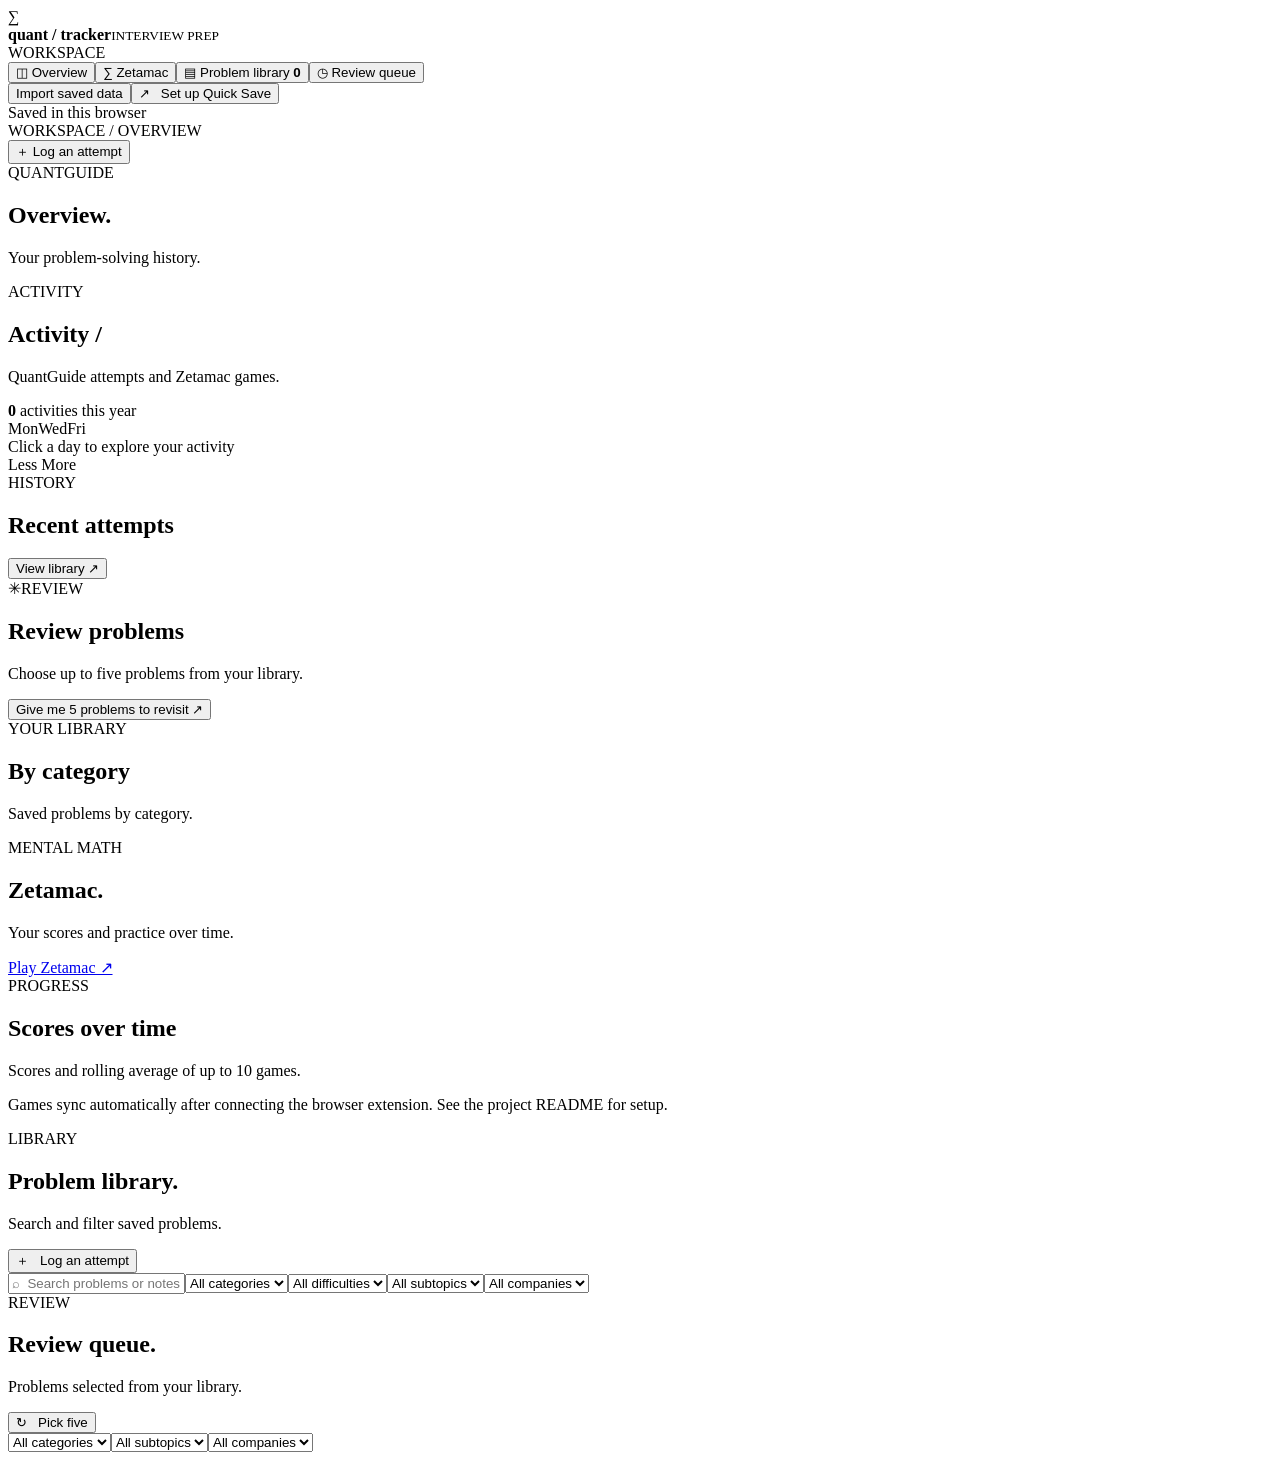
==== site/app/tracker.html @ 01b4253f "Add account-backed tracker and startup fix" ====
<!doctype html><html lang="en"><head><meta charset="UTF-8"><meta name="viewport" content="width=device-width, initial-scale=1"><title>QuantGuide Practice Tracker</title><meta name="quant-tracker-app" content="1"><link rel="stylesheet" href="style.css"></head><body>
<div class="shell"><aside class="sidebar"><div class="brand"><div class="brand-icon">∑</div><div><strong>quant<span> / </span>tracker</strong><small>INTERVIEW PREP</small></div></div><div class="side-label">WORKSPACE</div><nav><button class="nav active" data-view="dashboard"><span>◫</span> Overview</button><button class="nav" data-view="zetamac"><span>∑</span> Zetamac</button><button class="nav" data-view="library"><span>▤</span> Problem library <b id="nav-count">0</b></button><button class="nav" data-view="review"><span>◷</span> Review queue</button></nav><div class="sidebar-bottom"><button class="setup-link" id="importOpen">Import saved data</button><input id="importFile" type="file" accept="application/json,.json" hidden><button class="setup-link" id="setupOpen">↗ &nbsp; Set up Quick Save</button><div class="storage-note"><i></i> Saved in this browser</div></div></aside>
<main><header class="topbar"><div><span class="crumb">WORKSPACE</span><span class="slash"> / </span><span id="crumb">OVERVIEW</span></div><button class="button primary small" id="addTop"><span>＋</span> Log an attempt</button></header><div class="content"><section id="dashboard" class="view"><div class="heading"><div><div class="eyebrow"><span class="live-dot"></span> QUANTGUIDE</div><h1>Overview<span class="accent">.</span></h1><p>Your problem-solving history.</p></div><div class="heading-date" id="today"></div></div><div class="stats" id="stats"></div><div class="dashboard-grid"><div class="main-column"><section class="panel activity"><div class="panel-head"><div><div class="section-kicker">ACTIVITY</div><h2>Activity <span class="muted">/</span> <span id="activity-year"></span></h2><p>QuantGuide attempts and Zetamac games.</p></div><div class="activity-total"><strong id="year-attempts">0</strong><span> activities this year</span></div></div><div class="heatmap-wrap"><div class="months" id="months"></div><div class="heatmap-body"><div class="weekdays"><span>Mon</span><span>Wed</span><span>Fri</span></div><div class="heatmap" id="heatmap"></div></div></div><div class="heat-footer"><span>Click a day to explore your activity</span><div>Less <i class="level0"></i><i class="level1"></i><i class="level2"></i><i class="level3"></i><i class="level4"></i> More</div></div><div id="day-detail" class="day-detail"></div></section><section class="panel recent"><div class="panel-head"><div><div class="section-kicker">HISTORY</div><h2>Recent attempts</h2></div><button class="text-button" data-go="library">View library <span>↗</span></button></div><div id="recent-list"></div></section></div><div class="right-column"><section class="review-card"><div class="review-top"><span>✳</span><span>REVIEW</span></div><h2>Review problems</h2><p>Choose up to five problems from your library.</p><button class="button dark" id="reviewButton">Give me 5 problems to revisit <span>↗</span></button></section><section class="panel breakdown"><div class="section-kicker">YOUR LIBRARY</div><h2>By category</h2><p>Saved problems by category.</p><div id="categories"></div></section></div></div></section>
<section id="zetamac" class="view hidden"><div class="heading"><div><div class="eyebrow"><span class="live-dot"></span> MENTAL MATH</div><h1>Zetamac<span class="accent">.</span></h1><p>Your scores and practice over time.</p></div><a class="button primary" href="https://arithmetic.zetamac.com/" target="_blank" rel="noopener">Play Zetamac ↗</a></div><div class="stats" id="zetamac-stats"></div><section class="panel"><div class="panel-head"><div><div class="section-kicker">PROGRESS</div><h2>Scores over time</h2><p>Scores and rolling average of up to 10 games.</p></div></div><div id="zetamac-chart"></div></section><p class="fine-print">Games sync automatically after connecting the browser extension. See the project README for setup.</p></section>
<section id="library" class="view hidden"><div class="heading"><div><div class="eyebrow"><span class="live-dot"></span> LIBRARY</div><h1>Problem library<span class="accent">.</span></h1><p>Search and filter saved problems.</p></div><button class="button primary" id="addLibrary">＋ &nbsp; Log an attempt</button></div><section class="panel library-panel"><div class="filters"><input id="search" placeholder="⌕  Search problems or notes"><select id="filter-category"><option value="">All categories</option></select><select id="filter-difficulty"><option value="">All difficulties</option><option>Easy</option><option>Medium</option><option>Hard</option></select><select id="filter-tag"><option value="">All subtopics</option></select><select id="filter-company"><option value="">All companies</option></select></div><div id="library-list"></div></section></section>
<section id="review" class="view hidden"><div class="heading"><div><div class="eyebrow"><span class="live-dot"></span> REVIEW</div><h1>Review queue<span class="accent">.</span></h1><p>Problems selected from your library.</p></div><button class="button primary" id="reshuffle">↻ &nbsp; Pick five</button></div><div class="filters review-filters"><select id="review-category"><option value="">All categories</option></select><select id="review-tag"><option value="">All subtopics</option></select><select id="review-company"><option value="">All companies</option></select></div><div id="review-list"></div></section></div></main></div>
<dialog id="formDialog"><form id="attemptForm"><div class="modal-head"><div><div class="section-kicker">QUICK SAVE</div><h2 id="form-title">Log an attempt</h2><p>Enter the problem and select a result.</p></div><button type="button" class="close" data-close>×</button></div><input type="hidden" id="attempt-id"><label>Problem URL <span>QUANTGUIDE</span><input id="url" type="url" placeholder="https://quantguide.io/questions/..." required></label><label>Problem title<input id="title" placeholder="e.g. The birthday problem" required></label><div class="form-row"><label>Category<select id="category"><option value="">Select category</option><option>Probability</option><option>Statistics</option><option>Brainteasers</option><option>Pure Math</option><option>Finance</option></select></label><label>Difficulty<select id="difficulty"><option value="">Select difficulty</option><option>Easy</option><option>Medium</option><option>Hard</option></select></label></div><label>Subtopics <span>OPTIONAL · COMMA SEPARATED</span><input id="tags" autocomplete="off" placeholder="Type or select subtopics, separated by commas"></label><div id="tag-suggestions" class="tag-suggestions" aria-label="Subtopic suggestions"></div><label>Companies <span>OPTIONAL · COMMA SEPARATED</span><input id="companies" placeholder="e.g. Jane Street, SIG" list="company-list"><datalist id="company-list"></datalist></label><label>How did it go?</label><div class="outcome-grid" id="outcomes"><label><input type="radio" name="result" value="confident" required><span><b>✓</b> Solved confidently</span></label><label><input type="radio" name="result" value="struggled"><span><b>◐</b> Solved, but struggled</span></label><label><input type="radio" name="result" value="hint"><span><b>◇</b> Solved with a hint</span></label><label><input type="radio" name="result" value="failed"><span><b>×</b> Couldn’t solve</span></label></div><label>Note <span>OPTIONAL</span><textarea id="note" placeholder="What did you learn or struggle with?" rows="2"></textarea></label><div class="modal-actions"><button type="button" class="button ghost" data-close>Cancel</button><button class="button primary" type="submit">Save attempt <span>↗</span></button></div></form></dialog>
<dialog id="setupDialog"><div class="modal-head"><div><div class="section-kicker">QUICK SAVE</div><h2>Save from QuantGuide</h2><p>Add a shortcut to your bookmarks bar.</p></div><button class="close" data-close aria-label="Close">×</button></div><div class="bookmark-panel"><div class="bookmark-label">DRAG TO YOUR BOOKMARKS BAR <span>↗</span></div><a id="bookmarklet" class="bookmark-chip" href="#" title="Drag this link to your bookmarks bar">Save problem</a><p>Don’t see the bar? Press <kbd>⌘</kbd> <kbd>⇧</kbd> <kbd>B</kbd> in Chrome.</p></div><div class="setup-steps"><div><span>1</span><p>Open a question on QuantGuide.</p></div><div><span>2</span><p>Click <strong>Save problem</strong> in your bookmarks bar.</p></div><div><span>3</span><p>Check the details, choose a result, and save.</p></div></div><p class="setup-note">If the details don’t fill in, you can enter them yourself or paste the link into the tracker.</p></dialog>
<dialog id="historyDialog"><div class="modal-head"><div><div class="section-kicker">ATTEMPT HISTORY</div><h2 id="history-title"></h2><p>Edit or remove an attempt at any time.</p></div><button class="close" data-close>×</button></div><div id="history-list"></div></dialog><script src="/bootstrap.js"></script></body></html>
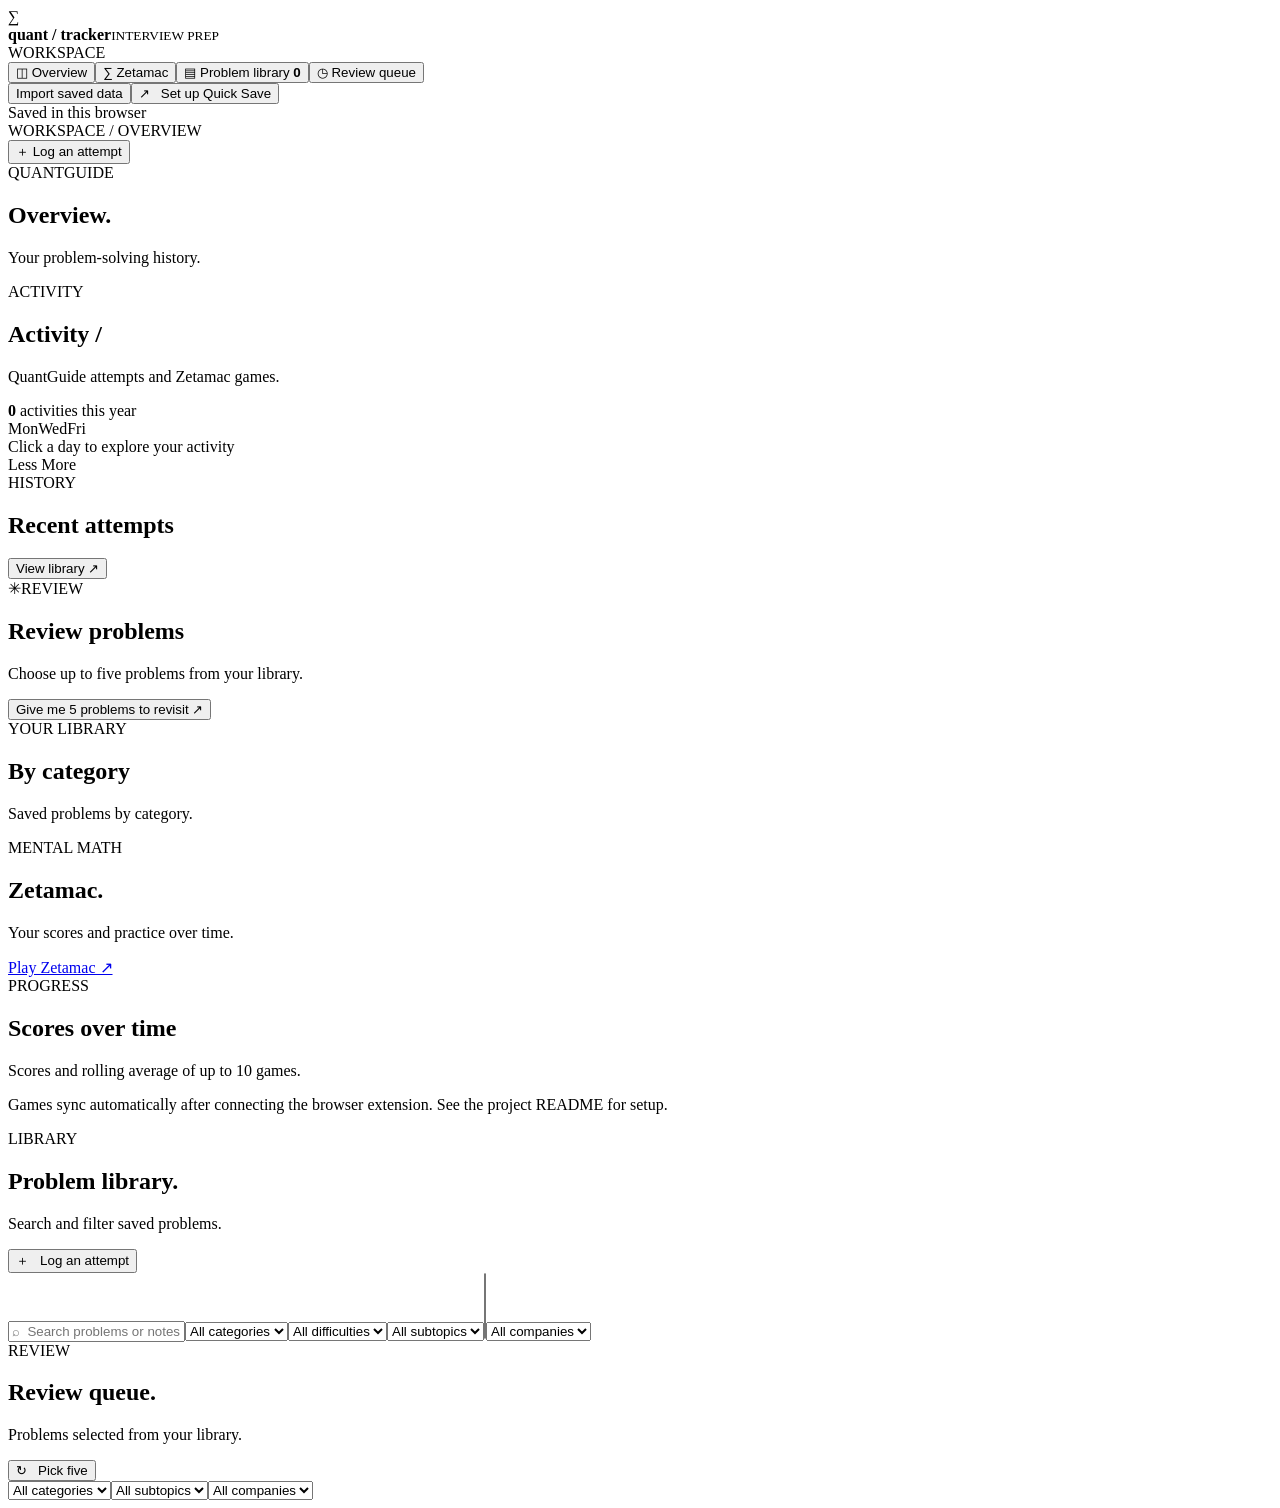
==== commit 30cc0f45: "Update tracker tagging and save workflow" ====
--- a/site/app/tracker.html
+++ b/site/app/tracker.html
@@ -1,9 +1,9 @@
-<!doctype html><html lang="en"><head><meta charset="UTF-8"><meta name="viewport" content="width=device-width, initial-scale=1"><title>QuantGuide Practice Tracker</title><meta name="quant-tracker-app" content="1"><link rel="stylesheet" href="style.css"></head><body>
+<!doctype html><html lang="en"><head><meta charset="UTF-8"><meta name="viewport" content="width=device-width, initial-scale=1"><title>QuantGuide Practice Tracker</title><link rel="icon" type="image/svg+xml" href="/tracker-icon.svg"><meta name="quant-tracker-app" content="1"><link rel="stylesheet" href="style.css"></head><body>
 <div class="shell"><aside class="sidebar"><div class="brand"><div class="brand-icon">∑</div><div><strong>quant<span> / </span>tracker</strong><small>INTERVIEW PREP</small></div></div><div class="side-label">WORKSPACE</div><nav><button class="nav active" data-view="dashboard"><span>◫</span> Overview</button><button class="nav" data-view="zetamac"><span>∑</span> Zetamac</button><button class="nav" data-view="library"><span>▤</span> Problem library <b id="nav-count">0</b></button><button class="nav" data-view="review"><span>◷</span> Review queue</button></nav><div class="sidebar-bottom"><button class="setup-link" id="importOpen">Import saved data</button><input id="importFile" type="file" accept="application/json,.json" hidden><button class="setup-link" id="setupOpen">↗ &nbsp; Set up Quick Save</button><div class="storage-note"><i></i> Saved in this browser</div></div></aside>
 <main><header class="topbar"><div><span class="crumb">WORKSPACE</span><span class="slash"> / </span><span id="crumb">OVERVIEW</span></div><button class="button primary small" id="addTop"><span>＋</span> Log an attempt</button></header><div class="content"><section id="dashboard" class="view"><div class="heading"><div><div class="eyebrow"><span class="live-dot"></span> QUANTGUIDE</div><h1>Overview<span class="accent">.</span></h1><p>Your problem-solving history.</p></div><div class="heading-date" id="today"></div></div><div class="stats" id="stats"></div><div class="dashboard-grid"><div class="main-column"><section class="panel activity"><div class="panel-head"><div><div class="section-kicker">ACTIVITY</div><h2>Activity <span class="muted">/</span> <span id="activity-year"></span></h2><p>QuantGuide attempts and Zetamac games.</p></div><div class="activity-total"><strong id="year-attempts">0</strong><span> activities this year</span></div></div><div class="heatmap-wrap"><div class="months" id="months"></div><div class="heatmap-body"><div class="weekdays"><span>Mon</span><span>Wed</span><span>Fri</span></div><div class="heatmap" id="heatmap"></div></div></div><div class="heat-footer"><span>Click a day to explore your activity</span><div>Less <i class="level0"></i><i class="level1"></i><i class="level2"></i><i class="level3"></i><i class="level4"></i> More</div></div><div id="day-detail" class="day-detail"></div></section><section class="panel recent"><div class="panel-head"><div><div class="section-kicker">HISTORY</div><h2>Recent attempts</h2></div><button class="text-button" data-go="library">View library <span>↗</span></button></div><div id="recent-list"></div></section></div><div class="right-column"><section class="review-card"><div class="review-top"><span>✳</span><span>REVIEW</span></div><h2>Review problems</h2><p>Choose up to five problems from your library.</p><button class="button dark" id="reviewButton">Give me 5 problems to revisit <span>↗</span></button></section><section class="panel breakdown"><div class="section-kicker">YOUR LIBRARY</div><h2>By category</h2><p>Saved problems by category.</p><div id="categories"></div></section></div></div></section>
 <section id="zetamac" class="view hidden"><div class="heading"><div><div class="eyebrow"><span class="live-dot"></span> MENTAL MATH</div><h1>Zetamac<span class="accent">.</span></h1><p>Your scores and practice over time.</p></div><a class="button primary" href="https://arithmetic.zetamac.com/" target="_blank" rel="noopener">Play Zetamac ↗</a></div><div class="stats" id="zetamac-stats"></div><section class="panel"><div class="panel-head"><div><div class="section-kicker">PROGRESS</div><h2>Scores over time</h2><p>Scores and rolling average of up to 10 games.</p></div></div><div id="zetamac-chart"></div></section><p class="fine-print">Games sync automatically after connecting the browser extension. See the project README for setup.</p></section>
-<section id="library" class="view hidden"><div class="heading"><div><div class="eyebrow"><span class="live-dot"></span> LIBRARY</div><h1>Problem library<span class="accent">.</span></h1><p>Search and filter saved problems.</p></div><button class="button primary" id="addLibrary">＋ &nbsp; Log an attempt</button></div><section class="panel library-panel"><div class="filters"><input id="search" placeholder="⌕  Search problems or notes"><select id="filter-category"><option value="">All categories</option></select><select id="filter-difficulty"><option value="">All difficulties</option><option>Easy</option><option>Medium</option><option>Hard</option></select><select id="filter-tag"><option value="">All subtopics</option></select><select id="filter-company"><option value="">All companies</option></select></div><div id="library-list"></div></section></section>
+<section id="library" class="view hidden"><div class="heading"><div><div class="eyebrow"><span class="live-dot"></span> LIBRARY</div><h1>Problem library<span class="accent">.</span></h1><p>Search and filter saved problems.</p></div><button class="button primary" id="addLibrary">＋ &nbsp; Log an attempt</button></div><section class="panel library-panel"><div class="filters"><input id="search" placeholder="⌕  Search problems or notes"><select id="filter-category"><option value="">All categories</option></select><select id="filter-difficulty"><option value="">All difficulties</option><option>Easy</option><option>Medium</option><option>Hard</option></select><select id="filter-tag"><option value="">All subtopics</option></select><select id="filter-technique" multiple aria-label="Filter by techniques"></select><select id="filter-company"><option value="">All companies</option></select></div><div id="library-list"></div></section></section>
 <section id="review" class="view hidden"><div class="heading"><div><div class="eyebrow"><span class="live-dot"></span> REVIEW</div><h1>Review queue<span class="accent">.</span></h1><p>Problems selected from your library.</p></div><button class="button primary" id="reshuffle">↻ &nbsp; Pick five</button></div><div class="filters review-filters"><select id="review-category"><option value="">All categories</option></select><select id="review-tag"><option value="">All subtopics</option></select><select id="review-company"><option value="">All companies</option></select></div><div id="review-list"></div></section></div></main></div>
-<dialog id="formDialog"><form id="attemptForm"><div class="modal-head"><div><div class="section-kicker">QUICK SAVE</div><h2 id="form-title">Log an attempt</h2><p>Enter the problem and select a result.</p></div><button type="button" class="close" data-close>×</button></div><input type="hidden" id="attempt-id"><label>Problem URL <span>QUANTGUIDE</span><input id="url" type="url" placeholder="https://quantguide.io/questions/..." required></label><label>Problem title<input id="title" placeholder="e.g. The birthday problem" required></label><div class="form-row"><label>Category<select id="category"><option value="">Select category</option><option>Probability</option><option>Statistics</option><option>Brainteasers</option><option>Pure Math</option><option>Finance</option></select></label><label>Difficulty<select id="difficulty"><option value="">Select difficulty</option><option>Easy</option><option>Medium</option><option>Hard</option></select></label></div><label>Subtopics <span>OPTIONAL · COMMA SEPARATED</span><input id="tags" autocomplete="off" placeholder="Type or select subtopics, separated by commas"></label><div id="tag-suggestions" class="tag-suggestions" aria-label="Subtopic suggestions"></div><label>Companies <span>OPTIONAL · COMMA SEPARATED</span><input id="companies" placeholder="e.g. Jane Street, SIG" list="company-list"><datalist id="company-list"></datalist></label><label>How did it go?</label><div class="outcome-grid" id="outcomes"><label><input type="radio" name="result" value="confident" required><span><b>✓</b> Solved confidently</span></label><label><input type="radio" name="result" value="struggled"><span><b>◐</b> Solved, but struggled</span></label><label><input type="radio" name="result" value="hint"><span><b>◇</b> Solved with a hint</span></label><label><input type="radio" name="result" value="failed"><span><b>×</b> Couldn’t solve</span></label></div><label>Note <span>OPTIONAL</span><textarea id="note" placeholder="What did you learn or struggle with?" rows="2"></textarea></label><div class="modal-actions"><button type="button" class="button ghost" data-close>Cancel</button><button class="button primary" type="submit">Save attempt <span>↗</span></button></div></form></dialog>
+<dialog id="formDialog"><form id="attemptForm"><div class="modal-head"><div><div class="section-kicker">QUICK SAVE</div><h2 id="form-title">Log an attempt</h2><p>Enter the problem and select a result.</p></div><button type="button" class="close" data-close>×</button></div><input type="hidden" id="attempt-id"><label>Problem URL <span>QUANTGUIDE</span><input id="url" type="url" placeholder="https://quantguide.io/questions/..." required></label><label>Problem title<input id="title" placeholder="e.g. The birthday problem" required></label><div class="form-row"><label>Category<select id="category"><option value="">Select category</option><option>Probability</option><option>Statistics</option><option>Brainteasers</option><option>Pure Math</option><option>Finance</option></select></label><label>Difficulty<select id="difficulty"><option value="">Select difficulty</option><option>Easy</option><option>Medium</option><option>Hard</option></select></label></div><label>Subtopics <span>OPTIONAL · COMMA SEPARATED</span><input id="tags" autocomplete="off" placeholder="Type or select subtopics, separated by commas"></label><div id="tag-suggestions" class="tag-suggestions" aria-label="Subtopic suggestions"></div><label>Techniques <span>OPTIONAL · COMMA SEPARATED</span><input id="techniques" autocomplete="off" placeholder="Type or select techniques"></label><div id="technique-suggestions" class="tag-suggestions"></div><label>Companies <span>OPTIONAL · COMMA SEPARATED</span><input id="companies" autocomplete="off" placeholder="Type or select companies, separated by commas"></label><div id="company-suggestions" class="tag-suggestions" aria-label="Company suggestions"></div><label>How did it go?</label><div class="outcome-grid" id="outcomes"><label><input type="radio" name="result" value="confident" required><span><b>✓</b> Solved confidently</span></label><label><input type="radio" name="result" value="struggled"><span><b>◐</b> Solved, but struggled</span></label><label><input type="radio" name="result" value="hint"><span><b>◇</b> Solved with a hint</span></label><label><input type="radio" name="result" value="failed"><span><b>×</b> Couldn’t solve</span></label></div><label>Technique recognition <span>OPTIONAL</span><select id="recognition"><option value="">Not recorded</option><option>Independent</option><option>Hint Needed</option><option>Solution Needed</option></select></label><label>Note <span>OPTIONAL</span><textarea id="note" placeholder="What did you learn or struggle with?" rows="2"></textarea></label><div class="modal-actions"><button type="button" class="button ghost" data-close>Cancel</button><button class="button primary" type="submit">Save attempt <span>↗</span></button></div></form></dialog>
 <dialog id="setupDialog"><div class="modal-head"><div><div class="section-kicker">QUICK SAVE</div><h2>Save from QuantGuide</h2><p>Add a shortcut to your bookmarks bar.</p></div><button class="close" data-close aria-label="Close">×</button></div><div class="bookmark-panel"><div class="bookmark-label">DRAG TO YOUR BOOKMARKS BAR <span>↗</span></div><a id="bookmarklet" class="bookmark-chip" href="#" title="Drag this link to your bookmarks bar">Save problem</a><p>Don’t see the bar? Press <kbd>⌘</kbd> <kbd>⇧</kbd> <kbd>B</kbd> in Chrome.</p></div><div class="setup-steps"><div><span>1</span><p>Open a question on QuantGuide.</p></div><div><span>2</span><p>Click <strong>Save problem</strong> in your bookmarks bar.</p></div><div><span>3</span><p>Check the details, choose a result, and save.</p></div></div><p class="setup-note">If the details don’t fill in, you can enter them yourself or paste the link into the tracker.</p></dialog>
 <dialog id="historyDialog"><div class="modal-head"><div><div class="section-kicker">ATTEMPT HISTORY</div><h2 id="history-title"></h2><p>Edit or remove an attempt at any time.</p></div><button class="close" data-close>×</button></div><div id="history-list"></div></dialog><script src="/bootstrap.js"></script></body></html>
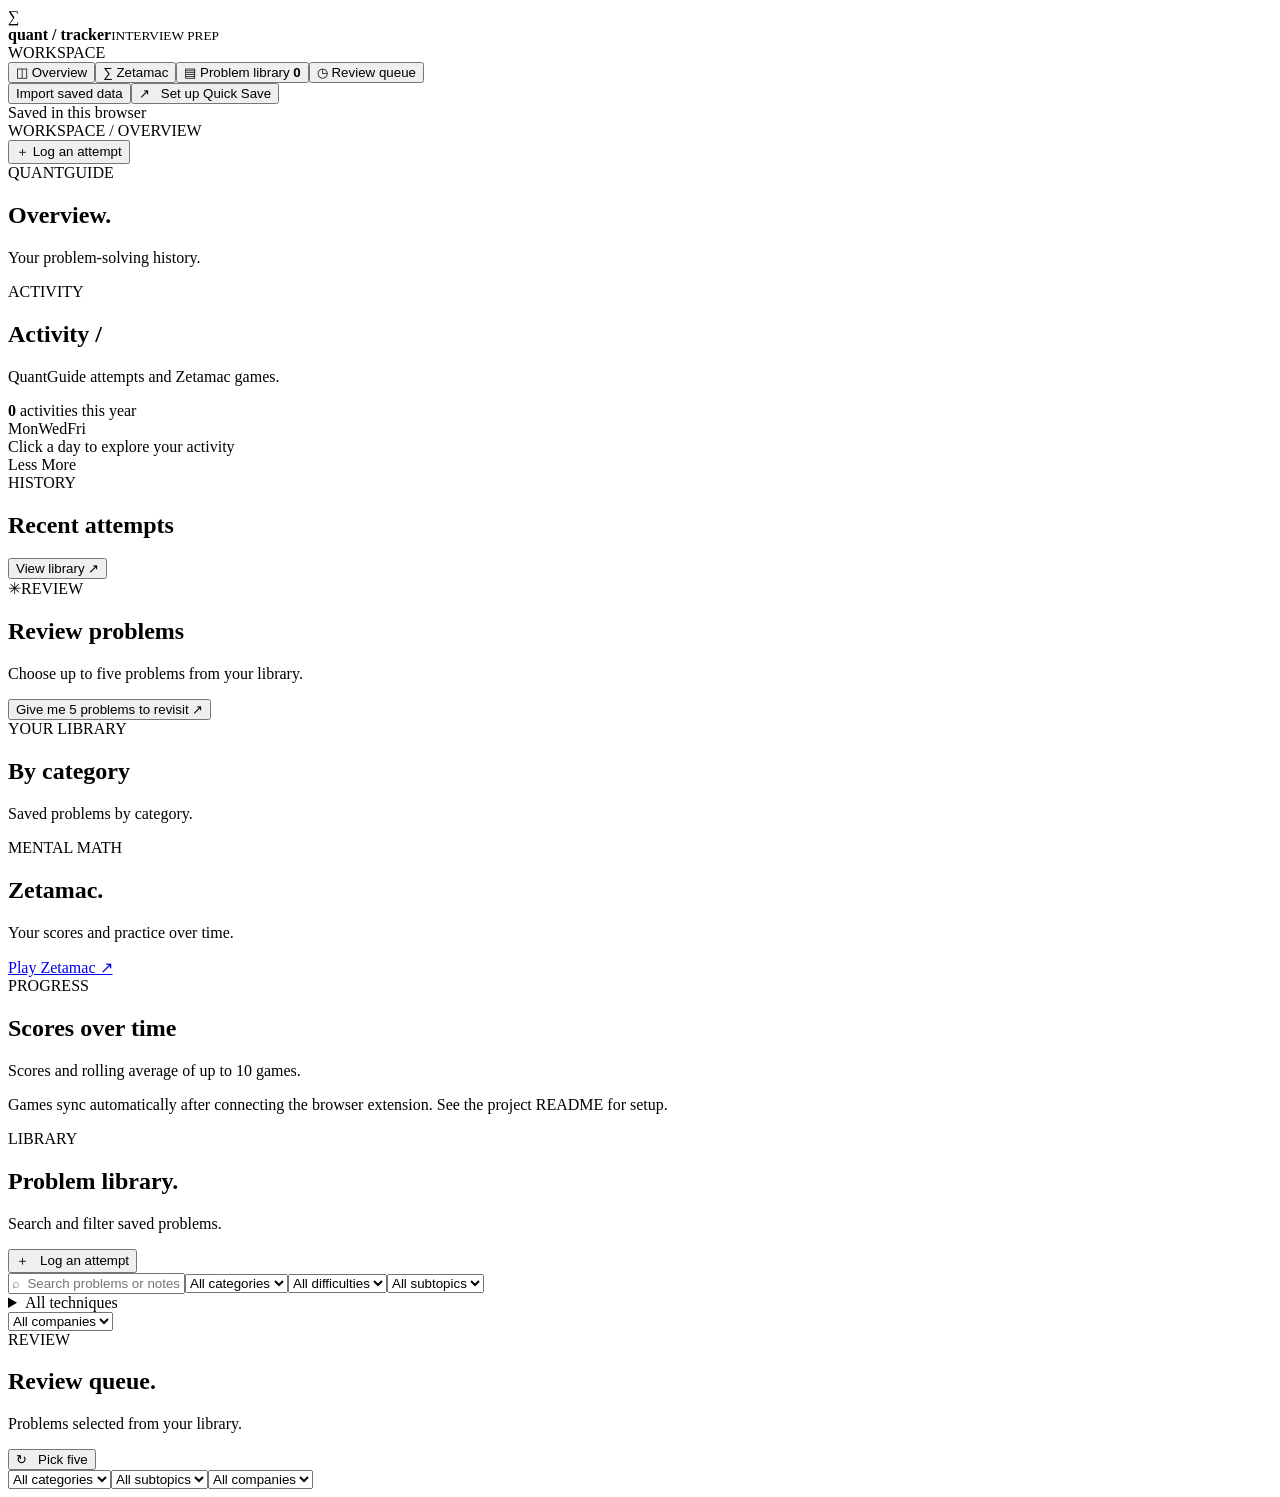
==== commit a4a9a1f7: "Document setup for an independent tracker" ====
--- a/site/app/tracker.html
+++ b/site/app/tracker.html
@@ -2,7 +2,7 @@
 <div class="shell"><aside class="sidebar"><div class="brand"><div class="brand-icon">∑</div><div><strong>quant<span> / </span>tracker</strong><small>INTERVIEW PREP</small></div></div><div class="side-label">WORKSPACE</div><nav><button class="nav active" data-view="dashboard"><span>◫</span> Overview</button><button class="nav" data-view="zetamac"><span>∑</span> Zetamac</button><button class="nav" data-view="library"><span>▤</span> Problem library <b id="nav-count">0</b></button><button class="nav" data-view="review"><span>◷</span> Review queue</button></nav><div class="sidebar-bottom"><button class="setup-link" id="importOpen">Import saved data</button><input id="importFile" type="file" accept="application/json,.json" hidden><button class="setup-link" id="setupOpen">↗ &nbsp; Set up Quick Save</button><div class="storage-note"><i></i> Saved in this browser</div></div></aside>
 <main><header class="topbar"><div><span class="crumb">WORKSPACE</span><span class="slash"> / </span><span id="crumb">OVERVIEW</span></div><button class="button primary small" id="addTop"><span>＋</span> Log an attempt</button></header><div class="content"><section id="dashboard" class="view"><div class="heading"><div><div class="eyebrow"><span class="live-dot"></span> QUANTGUIDE</div><h1>Overview<span class="accent">.</span></h1><p>Your problem-solving history.</p></div><div class="heading-date" id="today"></div></div><div class="stats" id="stats"></div><div class="dashboard-grid"><div class="main-column"><section class="panel activity"><div class="panel-head"><div><div class="section-kicker">ACTIVITY</div><h2>Activity <span class="muted">/</span> <span id="activity-year"></span></h2><p>QuantGuide attempts and Zetamac games.</p></div><div class="activity-total"><strong id="year-attempts">0</strong><span> activities this year</span></div></div><div class="heatmap-wrap"><div class="months" id="months"></div><div class="heatmap-body"><div class="weekdays"><span>Mon</span><span>Wed</span><span>Fri</span></div><div class="heatmap" id="heatmap"></div></div></div><div class="heat-footer"><span>Click a day to explore your activity</span><div>Less <i class="level0"></i><i class="level1"></i><i class="level2"></i><i class="level3"></i><i class="level4"></i> More</div></div><div id="day-detail" class="day-detail"></div></section><section class="panel recent"><div class="panel-head"><div><div class="section-kicker">HISTORY</div><h2>Recent attempts</h2></div><button class="text-button" data-go="library">View library <span>↗</span></button></div><div id="recent-list"></div></section></div><div class="right-column"><section class="review-card"><div class="review-top"><span>✳</span><span>REVIEW</span></div><h2>Review problems</h2><p>Choose up to five problems from your library.</p><button class="button dark" id="reviewButton">Give me 5 problems to revisit <span>↗</span></button></section><section class="panel breakdown"><div class="section-kicker">YOUR LIBRARY</div><h2>By category</h2><p>Saved problems by category.</p><div id="categories"></div></section></div></div></section>
 <section id="zetamac" class="view hidden"><div class="heading"><div><div class="eyebrow"><span class="live-dot"></span> MENTAL MATH</div><h1>Zetamac<span class="accent">.</span></h1><p>Your scores and practice over time.</p></div><a class="button primary" href="https://arithmetic.zetamac.com/" target="_blank" rel="noopener">Play Zetamac ↗</a></div><div class="stats" id="zetamac-stats"></div><section class="panel"><div class="panel-head"><div><div class="section-kicker">PROGRESS</div><h2>Scores over time</h2><p>Scores and rolling average of up to 10 games.</p></div></div><div id="zetamac-chart"></div></section><p class="fine-print">Games sync automatically after connecting the browser extension. See the project README for setup.</p></section>
-<section id="library" class="view hidden"><div class="heading"><div><div class="eyebrow"><span class="live-dot"></span> LIBRARY</div><h1>Problem library<span class="accent">.</span></h1><p>Search and filter saved problems.</p></div><button class="button primary" id="addLibrary">＋ &nbsp; Log an attempt</button></div><section class="panel library-panel"><div class="filters"><input id="search" placeholder="⌕  Search problems or notes"><select id="filter-category"><option value="">All categories</option></select><select id="filter-difficulty"><option value="">All difficulties</option><option>Easy</option><option>Medium</option><option>Hard</option></select><select id="filter-tag"><option value="">All subtopics</option></select><select id="filter-technique" multiple aria-label="Filter by techniques"></select><select id="filter-company"><option value="">All companies</option></select></div><div id="library-list"></div></section></section>
+<section id="library" class="view hidden"><div class="heading"><div><div class="eyebrow"><span class="live-dot"></span> LIBRARY</div><h1>Problem library<span class="accent">.</span></h1><p>Search and filter saved problems.</p></div><button class="button primary" id="addLibrary">＋ &nbsp; Log an attempt</button></div><section class="panel library-panel"><div class="filters"><input id="search" placeholder="⌕  Search problems or notes"><select id="filter-category"><option value="">All categories</option></select><select id="filter-difficulty"><option value="">All difficulties</option><option>Easy</option><option>Medium</option><option>Hard</option></select><select id="filter-tag"><option value="">All subtopics</option></select><details class="tech-filter"><summary id="tech-filter-label">All techniques</summary><div id="filter-technique" class="tech-filter-menu"></div></details><select id="filter-company"><option value="">All companies</option></select></div><div id="library-list"></div></section></section>
 <section id="review" class="view hidden"><div class="heading"><div><div class="eyebrow"><span class="live-dot"></span> REVIEW</div><h1>Review queue<span class="accent">.</span></h1><p>Problems selected from your library.</p></div><button class="button primary" id="reshuffle">↻ &nbsp; Pick five</button></div><div class="filters review-filters"><select id="review-category"><option value="">All categories</option></select><select id="review-tag"><option value="">All subtopics</option></select><select id="review-company"><option value="">All companies</option></select></div><div id="review-list"></div></section></div></main></div>
 <dialog id="formDialog"><form id="attemptForm"><div class="modal-head"><div><div class="section-kicker">QUICK SAVE</div><h2 id="form-title">Log an attempt</h2><p>Enter the problem and select a result.</p></div><button type="button" class="close" data-close>×</button></div><input type="hidden" id="attempt-id"><label>Problem URL <span>QUANTGUIDE</span><input id="url" type="url" placeholder="https://quantguide.io/questions/..." required></label><label>Problem title<input id="title" placeholder="e.g. The birthday problem" required></label><div class="form-row"><label>Category<select id="category"><option value="">Select category</option><option>Probability</option><option>Statistics</option><option>Brainteasers</option><option>Pure Math</option><option>Finance</option></select></label><label>Difficulty<select id="difficulty"><option value="">Select difficulty</option><option>Easy</option><option>Medium</option><option>Hard</option></select></label></div><label>Subtopics <span>OPTIONAL · COMMA SEPARATED</span><input id="tags" autocomplete="off" placeholder="Type or select subtopics, separated by commas"></label><div id="tag-suggestions" class="tag-suggestions" aria-label="Subtopic suggestions"></div><label>Techniques <span>OPTIONAL · COMMA SEPARATED</span><input id="techniques" autocomplete="off" placeholder="Type or select techniques"></label><div id="technique-suggestions" class="tag-suggestions"></div><label>Companies <span>OPTIONAL · COMMA SEPARATED</span><input id="companies" autocomplete="off" placeholder="Type or select companies, separated by commas"></label><div id="company-suggestions" class="tag-suggestions" aria-label="Company suggestions"></div><label>How did it go?</label><div class="outcome-grid" id="outcomes"><label><input type="radio" name="result" value="confident" required><span><b>✓</b> Solved confidently</span></label><label><input type="radio" name="result" value="struggled"><span><b>◐</b> Solved, but struggled</span></label><label><input type="radio" name="result" value="hint"><span><b>◇</b> Solved with a hint</span></label><label><input type="radio" name="result" value="failed"><span><b>×</b> Couldn’t solve</span></label></div><label>Technique recognition <span>OPTIONAL</span><select id="recognition"><option value="">Not recorded</option><option>Independent</option><option>Hint Needed</option><option>Solution Needed</option></select></label><label>Note <span>OPTIONAL</span><textarea id="note" placeholder="What did you learn or struggle with?" rows="2"></textarea></label><div class="modal-actions"><button type="button" class="button ghost" data-close>Cancel</button><button class="button primary" type="submit">Save attempt <span>↗</span></button></div></form></dialog>
 <dialog id="setupDialog"><div class="modal-head"><div><div class="section-kicker">QUICK SAVE</div><h2>Save from QuantGuide</h2><p>Add a shortcut to your bookmarks bar.</p></div><button class="close" data-close aria-label="Close">×</button></div><div class="bookmark-panel"><div class="bookmark-label">DRAG TO YOUR BOOKMARKS BAR <span>↗</span></div><a id="bookmarklet" class="bookmark-chip" href="#" title="Drag this link to your bookmarks bar">Save problem</a><p>Don’t see the bar? Press <kbd>⌘</kbd> <kbd>⇧</kbd> <kbd>B</kbd> in Chrome.</p></div><div class="setup-steps"><div><span>1</span><p>Open a question on QuantGuide.</p></div><div><span>2</span><p>Click <strong>Save problem</strong> in your bookmarks bar.</p></div><div><span>3</span><p>Check the details, choose a result, and save.</p></div></div><p class="setup-note">If the details don’t fill in, you can enter them yourself or paste the link into the tracker.</p></dialog>
